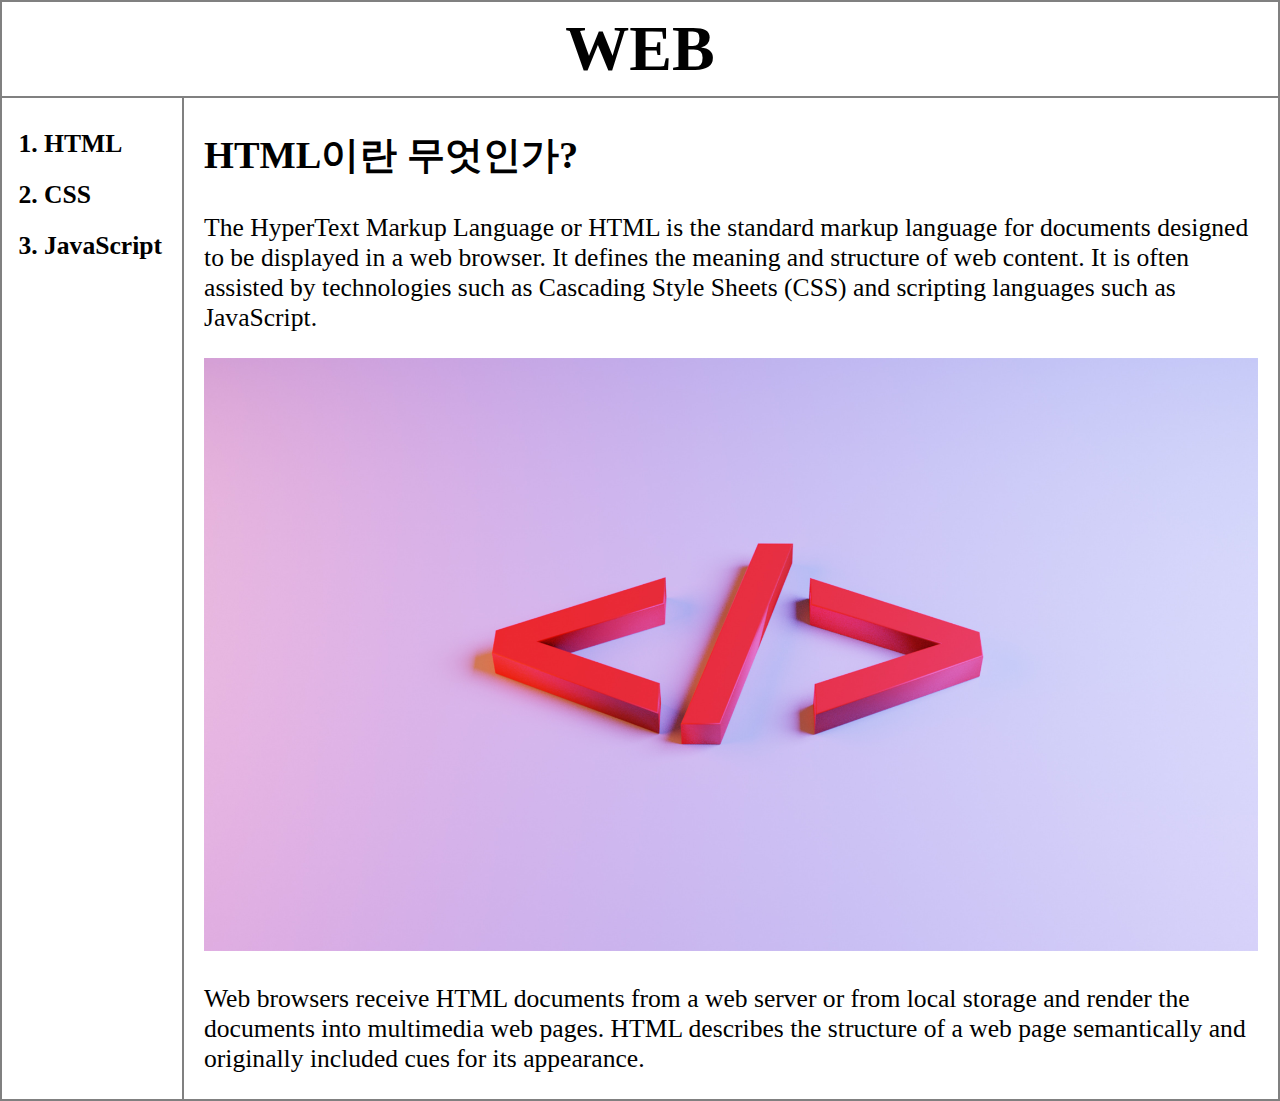
==== 1.html @ d57e5110 "CSS" ====
<!DOCTYPE html>
<html>
    <head>
        <title>WEB-HTML</title>
        <meta charset="UTF-8">
        <link rel="stylesheet" href="style.css">
    </head>
    <body>
        <h1><a href="index.html">WEB</a></h1>
        <div class="container">
            <div id="item1">
                <ol>
                    <li><a href="1.html">HTML</a></li>
                    <li><a href="2.html">CSS</a></li>
                    <li><a href="3.html">JavaScript</a></li>
                </ol>
            </div>
            <div id="item2">   
                <h2>HTML이란 무엇인가?</h2>
                <p>The HyperText Markup Language or <a href="https://www.w3.org/TR/2011/WD-html5-20110405/">HTML</a> is the standard markup language for documents designed to be displayed in a web browser. It defines the meaning and structure of web content. It is often assisted by technologies such as Cascading Style Sheets (CSS) and scripting languages such as JavaScript.</p>
                <img src="html.jpg" width="100%">
                <p>Web browsers receive HTML documents from a web server or from local storage and render the documents into multimedia web pages. HTML describes the structure of a web page semantically and originally included cues for its appearance.</p>
            </div>
        </div>
    </body>
</html>
---- style.css ----
h1{
    text-align: center;
    font-size: 5vw;
    border-bottom: 2px gray solid;
    margin:0px;
    padding:10px;
}
a{
    text-decoration: none;
    color:black;
   
}
ol{
  
    font-weight:bold;
    line-height:2;
    margin:0;
    padding: 20px 20px 20px 42px;   
}
body{
    margin:0px;
    border: 2px gray solid;
}
.container{
    display: grid;
    grid-template-columns: 1fr 8fr;
    font-size: 2vw;
}
#item2{
    padding:0px 20px;
}
#item1{
    border-right: 2px gray solid;
}
@media(max-width:600px){
    .container{
        display: block;
    }
}
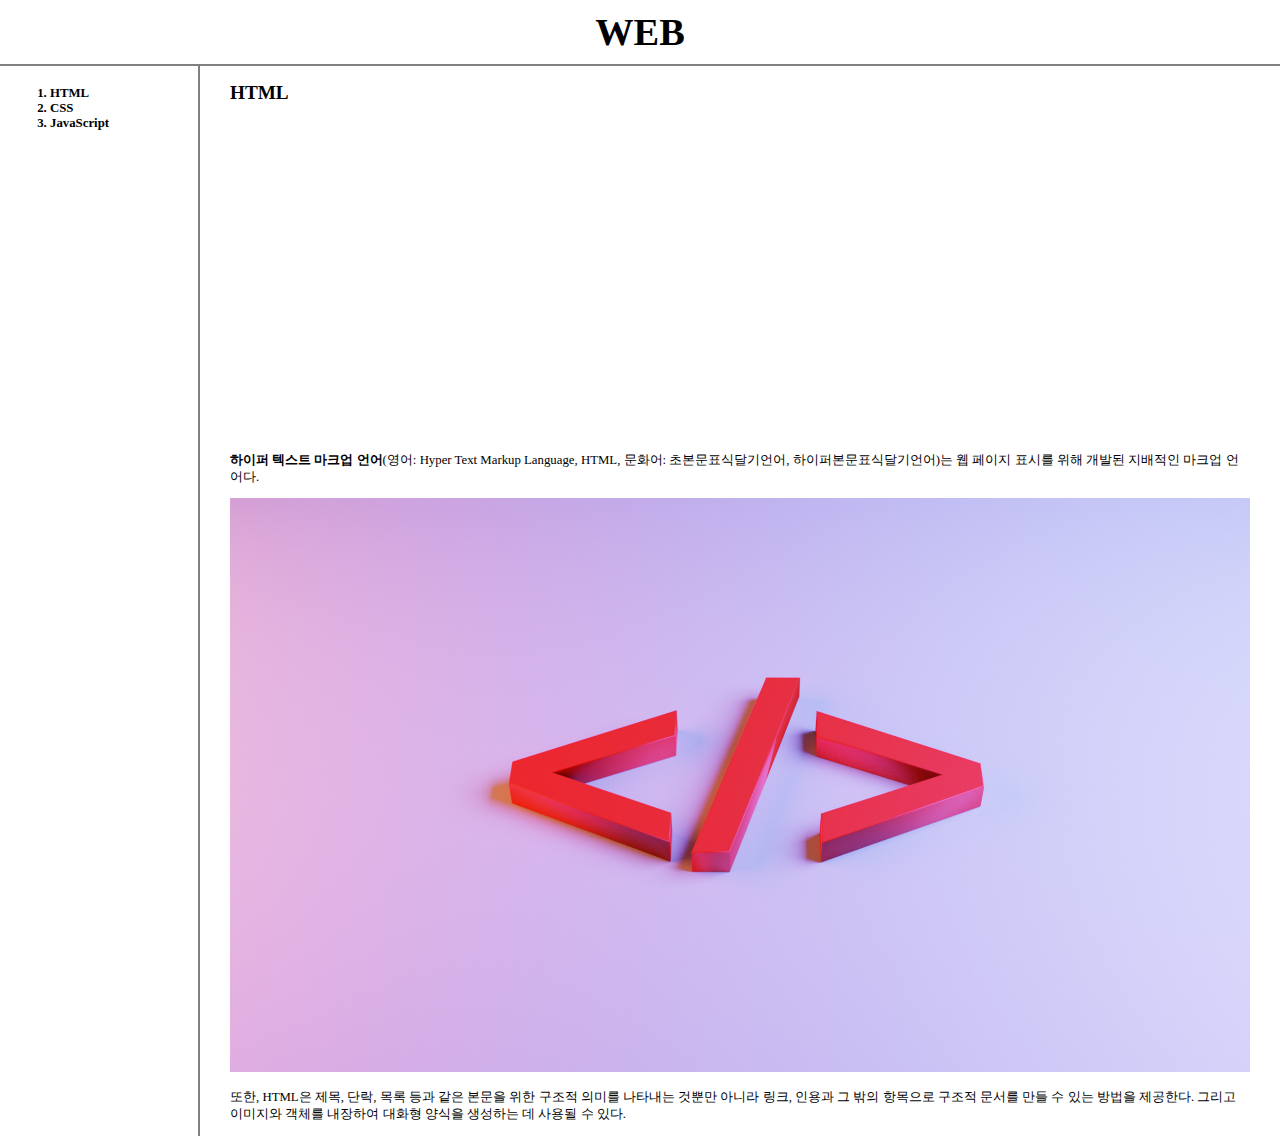
==== commit 79e0d583: "CSS 최종!!!" ====
--- a/1.html
+++ b/1.html
@@ -1,8 +1,8 @@
 <!DOCTYPE html>
 <html>
     <head>
-        <title>WEB-HTML</title>
-        <meta charset="UTF-8">
+        <title>WEB1-HTML</title>
+        <meta charset="utf-8">
         <link rel="stylesheet" href="style.css">
     </head>
     <body>
@@ -15,12 +15,14 @@
                     <li><a href="3.html">JavaScript</a></li>
                 </ol>
             </div>
-            <div id="item2">   
-                <h2>HTML이란 무엇인가?</h2>
-                <p>The HyperText Markup Language or <a href="https://www.w3.org/TR/2011/WD-html5-20110405/">HTML</a> is the standard markup language for documents designed to be displayed in a web browser. It defines the meaning and structure of web content. It is often assisted by technologies such as Cascading Style Sheets (CSS) and scripting languages such as JavaScript.</p>
+            <div id="item2">
+                <h2>HTML</h2>
+                <iframe width="560" height="315" src="https://www.youtube.com/embed/dOpFU0apoes" title="YouTube video player" frameborder="0" allow="accelerometer; autoplay; clipboard-write; encrypted-media; gyroscope; picture-in-picture; web-share" allowfullscreen></iframe>
+                <p><strong><a href="https://ko.wikipedia.org/wiki/HTML" target="_blank">하이퍼 텍스트 마크업 언어</a></strong>(영어: Hyper Text Markup Language, HTML, 문화어: 초본문표식달기언어, 하이퍼본문표식달기언어)는 웹 페이지 표시를 위해 개발된 지배적인 마크업 언어다.</p>
                 <img src="html.jpg" width="100%">
-                <p>Web browsers receive HTML documents from a web server or from local storage and render the documents into multimedia web pages. HTML describes the structure of a web page semantically and originally included cues for its appearance.</p>
+                <p>또한, HTML은 제목, 단락, 목록 등과 같은 본문을 위한 구조적 의미를 나타내는 것뿐만 아니라 링크, 인용과 그 밖의 항목으로 구조적 문서를 만들 수 있는 방법을 제공한다. 그리고 이미지와 객체를 내장하여 대화형 양식을 생성하는 데 사용될 수 있다.</p>
             </div>
         </div>
     </body>
-</html>+</html>
+
--- a/style.css
+++ b/style.css
@@ -1,39 +1,32 @@
-h1{
-    text-align: center;
-    font-size: 5vw;
-    border-bottom: 2px gray solid;
-    margin:0px;
-    padding:10px;
-}
-a{
-    text-decoration: none;
-    color:black;
-   
-}
-ol{
-  
-    font-weight:bold;
-    line-height:2;
-    margin:0;
-    padding: 20px 20px 20px 42px;   
-}
-body{
-    margin:0px;
-    border: 2px gray solid;
-}
-.container{
-    display: grid;
-    grid-template-columns: 1fr 8fr;
-    font-size: 2vw;
-}
-#item2{
-    padding:0px 20px;
-}
-#item1{
-    border-right: 2px gray solid;
-}
-@media(max-width:600px){
-    .container{
-        display: block;
-    }
-}+            a{text-decoration:none; color:black;}
+            h1{
+                text-align: center; font-size:3vw;
+                border-bottom:2px solid gray;
+                margin:0px;
+                padding:10px;
+            }
+            li{font-size:1vw; font-weight:bold;}
+            body{
+                margin:0px;
+            }
+            ol{
+                width:120px;
+                margin:0px;
+                padding:20px 20px 20px 50px;
+            }
+            .container{
+                display: grid;
+                grid-template-columns: 200px 3fr;
+            }
+            #item1{
+                border-right: solid 2px gray;
+            }
+            #item2{
+                padding:0px 30px 0px 30px;
+                font-size: 1vw;
+            }
+            @media(max-width:500px){
+                .container{
+                    display: block;
+                }
+            }
